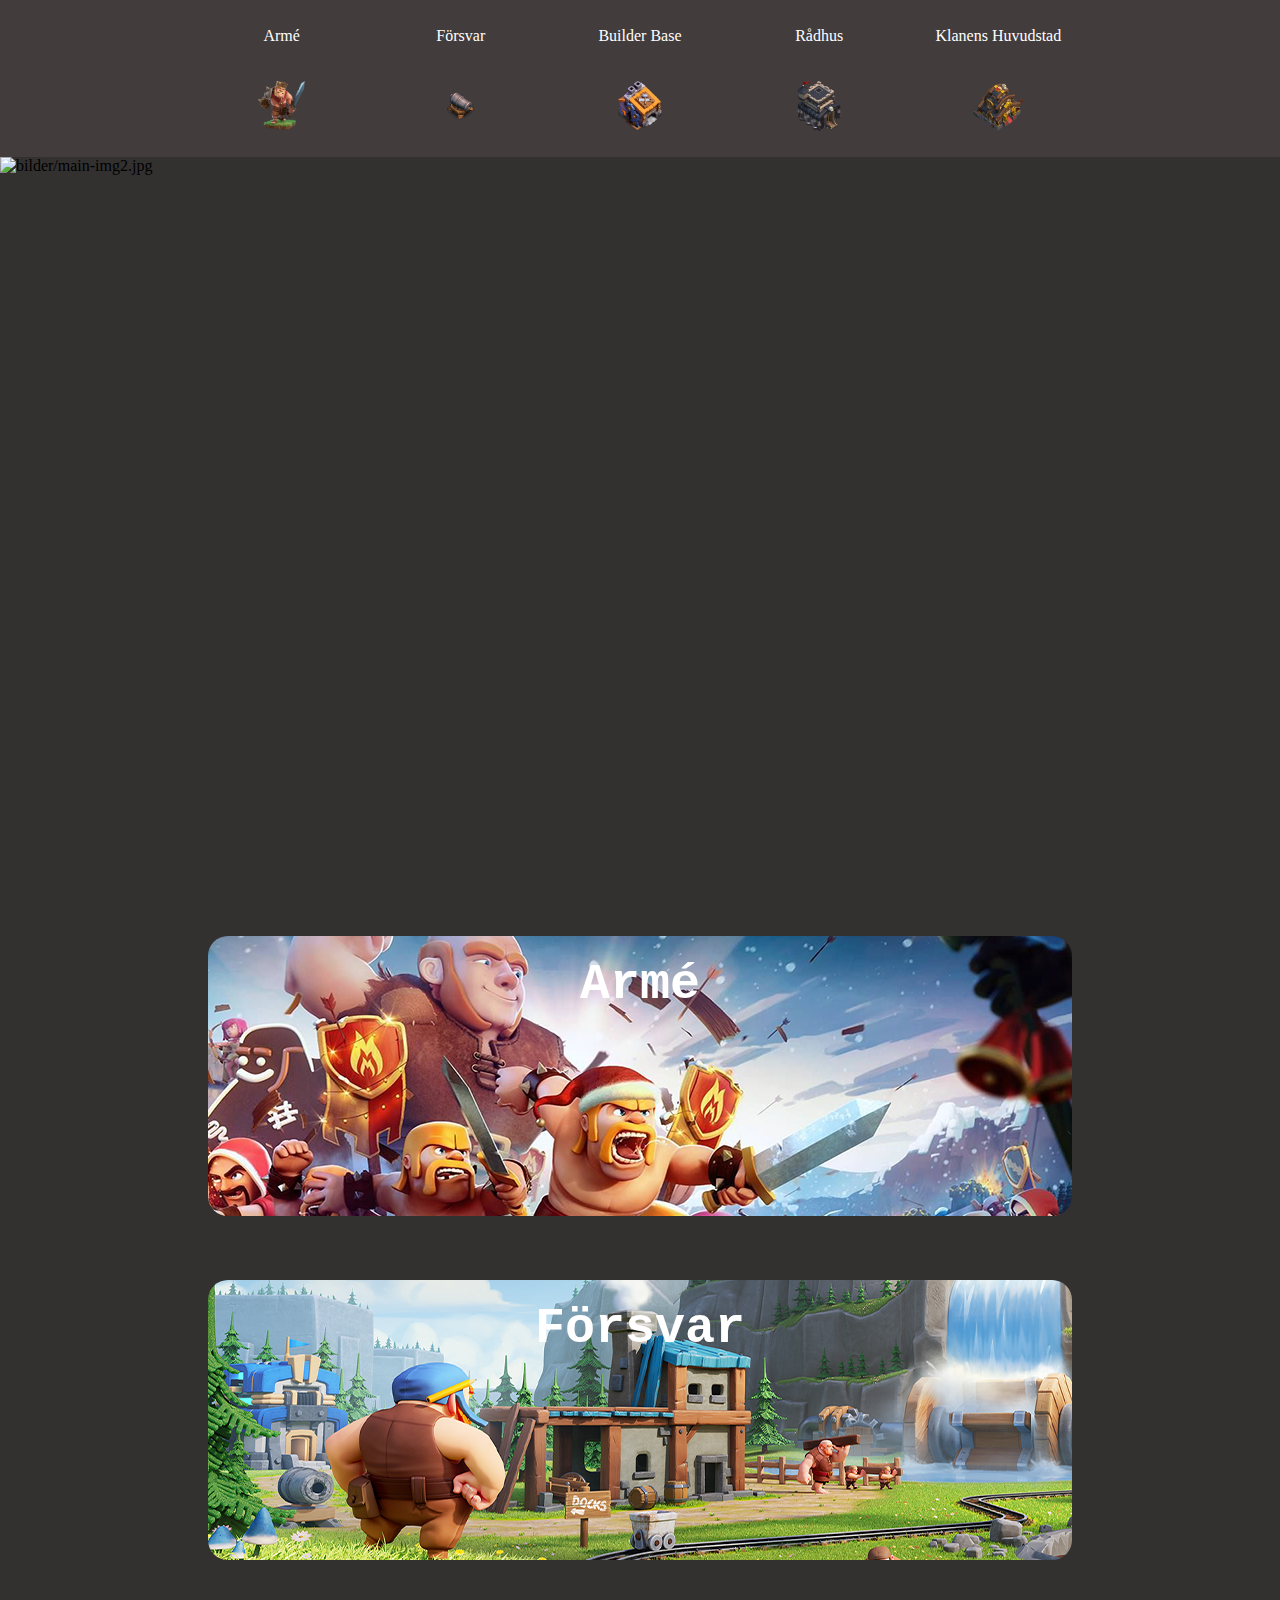
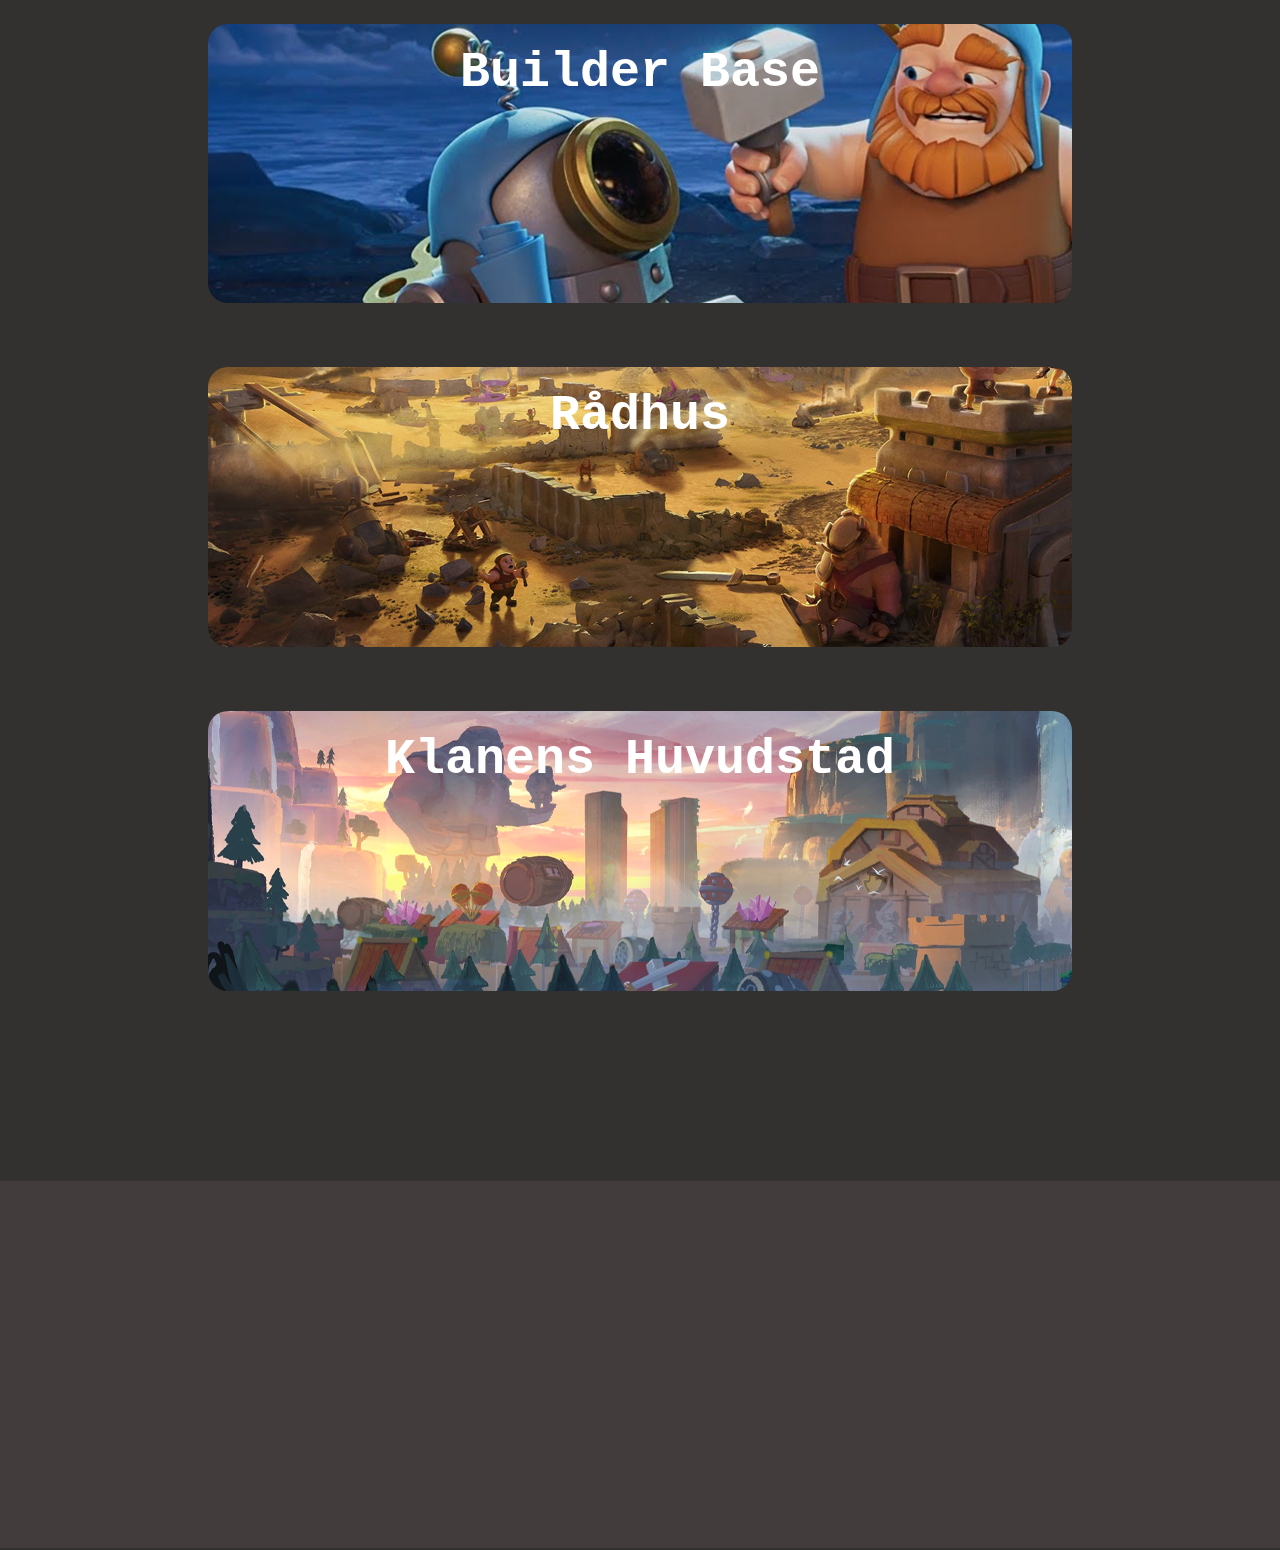
==== index.html @ 50364f73 "oui" ====
<!DOCTYPE html>
<html lang="en">
<head>
    <meta charset="UTF-8">
    <meta http-equiv="X-UA-Compatible" content="IE=edge">
    <meta name="viewport" content="width=device-width, initial-scale=1.0">
    <title>Main page</title>
    <link rel="stylesheet" href="styles.css">
</head>
<body>
    <div class="page-container">
        <div class="top-bar">
            <div class="top-bar-box">
                <div class="button-box">
                    <a href="#middle-box" class="button">Armé</a>
                    <a href="#arme" class="button">Försvar</a>
                    <a href="#försvar" class="button">Builder Base</a>
                    <a href="#builder-base" class="button">Rådhus</a>
                    <a href="#rådhus" class="button">Klanens Huvudstad</a>
                </div>
            </div>
            <div class="top-bar-box">
                <div class="button-box">
                    <button class="button1"> <img class="button-img" src="bilder/barb-king.webp" alt="bilder/barb-king.webp"></button>
                    <button class="button1"> <img class="button-img" src="bilder/cannon.png" alt="bilder/cannon.png"></button>
                    <button class="button1"> <img class="button-img" src="bilder/builder-hall.webp" alt="bilder/builder-hall.webp"></button>
                    <button class="button1"> <img class="button-img" src="bilder/town-hall.webp" alt="bilder/town-hall.webp"></button>
                    <button class="button1"> <img class="button-img" src="bilder/capital-hall.webp" alt="bilder/capital-hall.webp"></button>
                </div>
            </div>
        </div>
        <div class="main-img-box">
            <img class="main-img" src="bilder/main-img2.jpg" alt="bilder/main-img2.jpg">
        </div>
        <div class="middle-box" id="middle-box"></div>
        

    
        <a href="army-page.html" class="content-container1"> 
            <div class="box-text" id="arme"> <h1>Armé</h1></div>
        </a>

        <a href="defence-page.html" class="content-container2"> 
            <div class="box-text" id="försvar"> <h1>Försvar</h1></div>
        </a>

    

    
        <a href="builder-base-page" class="content-container3"> 
            <div class="box-text" id="builder-base"> <h1>Builder Base</h1></div>
        </a>

        <a href="town-hall-page" class="content-container4"> 
            <div class="box-text" id="rådhus"> <h1>Rådhus</h1></div>
        </a>

    

    
        <a href="clan-capital-page" class="content-container5"> 
            <div class="box-text" id="klan-huvudstad"> <h1>Klanens Huvudstad</h1></div>
        </a>

        <div class="bottom-box-container">
            <div class="bottom-box"></div>
            
        </div>

    </div>
    
    
    
</body>
</html>
---- styles.css ----
*{
    margin: 0;
}

.page-container{
    width: 100vw;
    height: 350vh;
    background-color: #333030;
    display: flex;
    flex-direction: column;
    align-items: center;
}

.page-container2{
    width: 100vw;
    height: 150vh;
    background-color: #333030;
    display: flex;
    flex-direction: column;
    align-items: center;
}



body{
    overflow-x: hidden;
    background-color: #333030;
}

html, body {
    scroll-behavior: smooth;
}


.top-bar{
    width: 100%;
    height: 4.571%;
    background-color: #423c3c;
    padding-bottom: 1%;
}

.top-bar-box{
    width: 100%;
    height: 50%;
    background-color: #423c3c;
    display: flex;
    flex-direction: row;
    justify-content: center;
}


.button-box{
    display: flex;
    flex-direction: row;
    justify-content: space-around;
    width: 70%;
    height: 100%;
}

.button{
    width: 150px;
    height: 100%;
    border: none;
    background-color: #423c3c;
    color: white;
    text-decoration: none;
    display: flex;
    justify-content: center;
    align-items: center;
    font-size: 16px;
    cursor: pointer;
    margin-bottom: 20%;
  }

.button1{
    width: 150px;
    height: 100%;
    border: none;
    background-color: #423c3c;
    display: inline-block;
    cursor: pointer;
    margin-bottom: 20%;    
}

.button:hover{
    background-color: gray;
}

.button-img{
    height: 50px;
    width: auto;
}

.main-img-box{
    width: 100%;
    height: 21.428%;    
    display: flex;
    justify-content: center;
    overflow: hidden;
}

.main-img{
    width: 100%;
    height: 100%;
}

.middle-box{
    height: 2.285%;
    width: 100%;
}

.content-container1{
    height: 8.886%;
    width: 80%;
    background-image: url("bilder/army-img.png");
    background-repeat: no-repeat;
    border-radius: 20px;
    margin-top: 2.5%;
    margin-bottom: 2.5%;
    text-decoration: none;
    max-width: 864px;
    max-height: 287.928px;
}

.content-container2{
    height: 8.886%;
    width: 80%;
    background-image: url("bilder/defence-img.png");
    background-repeat: no-repeat;
    border-radius: 20px;
    margin-top: 2.5%;
    margin-bottom: 2.5%;
    text-decoration: none;
    max-width: 864px;
    max-height: 287.928px;
}

.content-container3{
    height: 8.886%;
    width: 80%;
    background-image: url("bilder/builder-base-img.png");
    background-repeat: no-repeat;
    border-radius: 20px;
    margin-top: 2.5%;
    margin-bottom: 2.5%;
    text-decoration: none;
    max-width: 864px;
    max-height: 287.928px;
}

.content-container4{
    height: 8.886%;
    width: 80%;
    background-image: url("bilder/town-hall-img.png");
    background-repeat: no-repeat;
    border-radius: 20px;
    margin-top: 2.5%;
    margin-bottom: 2.5%;
    text-decoration: none;
    max-width: 864px;
    max-height: 287.928px;
}

.content-container5{
    height: 8.886%;
    width: 80%;
    background-image: url("bilder/clan-capital-img.png");
    background-repeat: no-repeat;
    border-radius: 20px;
    margin-top: 2.5%;
    margin-bottom: 2.5%;
    text-decoration: none;
    max-width: 864px;
    max-height: 287.928px;
}

.box-text{
    margin-top: 20px;
}

h1{
    font-size: 50px;
    color: white;
    border: none;
    font-family: 'Courier New', Courier, monospace;
    display: flex;
    justify-content: center;
}

.bottom-box-container{
    height: 16.666%;
    width: 100%;
    display: flex;
    flex-direction: column;
    justify-content: flex-end;
}

.bottom-box{
    height: 70%;
    width: 100%;
    background-color: #423c3c;
}




    



.page-container3{
    width: 100vw;
    height: 300vh;
    background-color: #333030;
    display: flex;
    flex-direction: column;
    align-items: center;
}

.rect{
    width: 90%;
    height: 18%;
    display: flex;
    flex-direction: column;
    align-items: center;
    background-color: #423c3c;
    border-radius: 15px;
    margin-bottom:  5%;
}



.army-box{
    width: 100%;
    height: 100%;
    display: flex;
    justify-content: center;
    align-items: center;
    flex-direction: row;
    flex-wrap: wrap;
}

.troop-img{
    width: auto;
    height: 80px;
    padding-left: 2%;
    padding-top: 1%;
    padding-right: 2%;
}
  
.top-box{
    width: 100vw;
    height: 15vh;
}

#elixir-troops{
    border-color: chartreuse;
    border-style: solid;
}

#dark-elixir-troops{
    border-color: crimson;
    border-style: solid;
}
  
#super-troops{
    border-color: darkorange;
    border-style: solid;
}

#spells{
    border-color: darkmagenta;
    border-style: solid;
}

#buildings{
    height: 40%;
}

#traps{
    height: 35%;
}




@media(max-width:1279px){
    .main-img-box{
        height: auto;
    }
}

@media(min-width:1050px){
    .troop-img{
        height: 130px ;
    }
}

@media (max-width:1000px){
    .button-box{
        width: 95%;
    }
    .rect{
        height: 22%;
    }
    .troop-img{
        width: auto;
        height: 85px;
        padding-top: 3%;
    }

}

@media (max-width:700px){
    .rect{
        height: 24%;
    }
    .troop-img{
        height: 75px;
    }
    .middle-box{
        height: 1.9%;
    }

}


@media(max-width:500px){
    .button{
        width: 40px;
        font-size: 10px;
    }
    .button1{
        width: 40px;
    }
    .button-img{
        height: 35px;
    }
    h1{
        font-size: 35px;
    }
    .rect{
        height: 25%;
    }
    .troop-img{
        width: auto;
        height: 70px;
        padding-top: 3%;
    }
    .middle-box{
        height: 1%;
    }
    
    
    
}

@media(max-width:380px){
    .troop-img{
        height: 65px;
    }
}
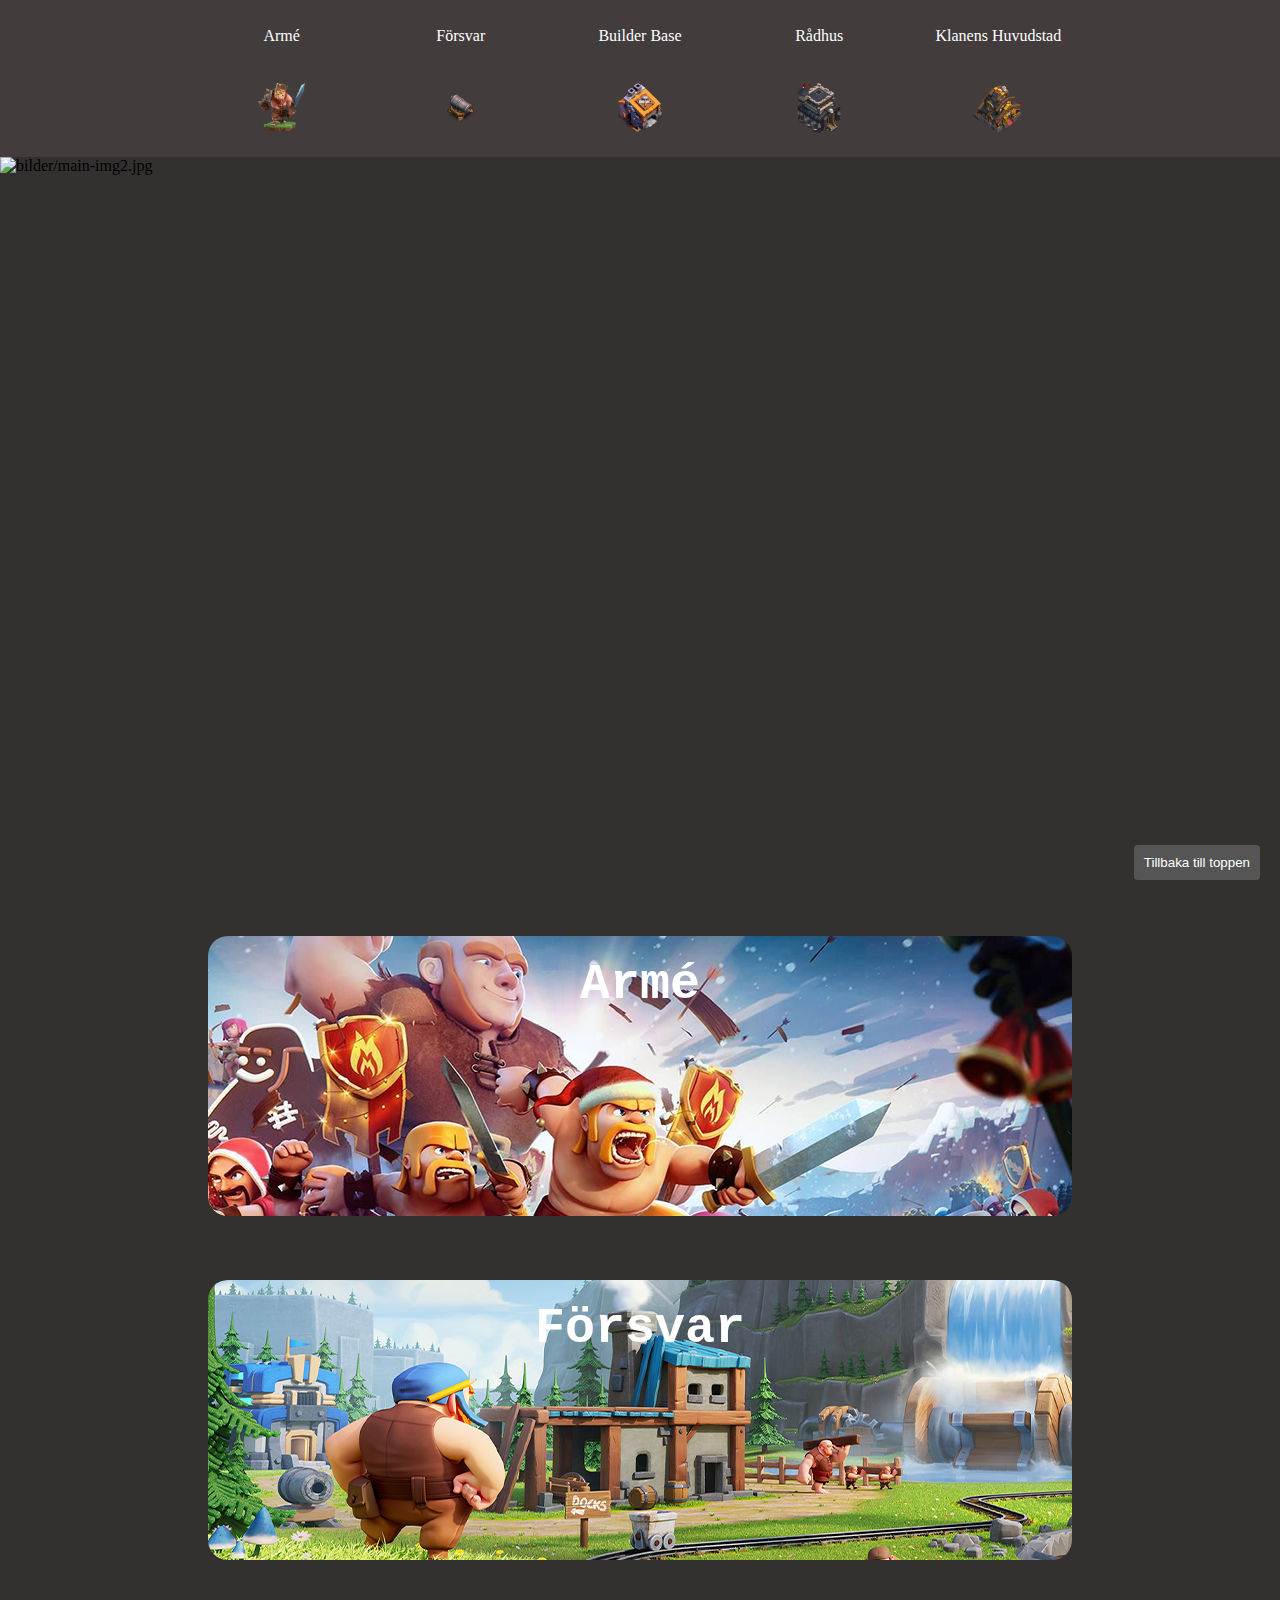
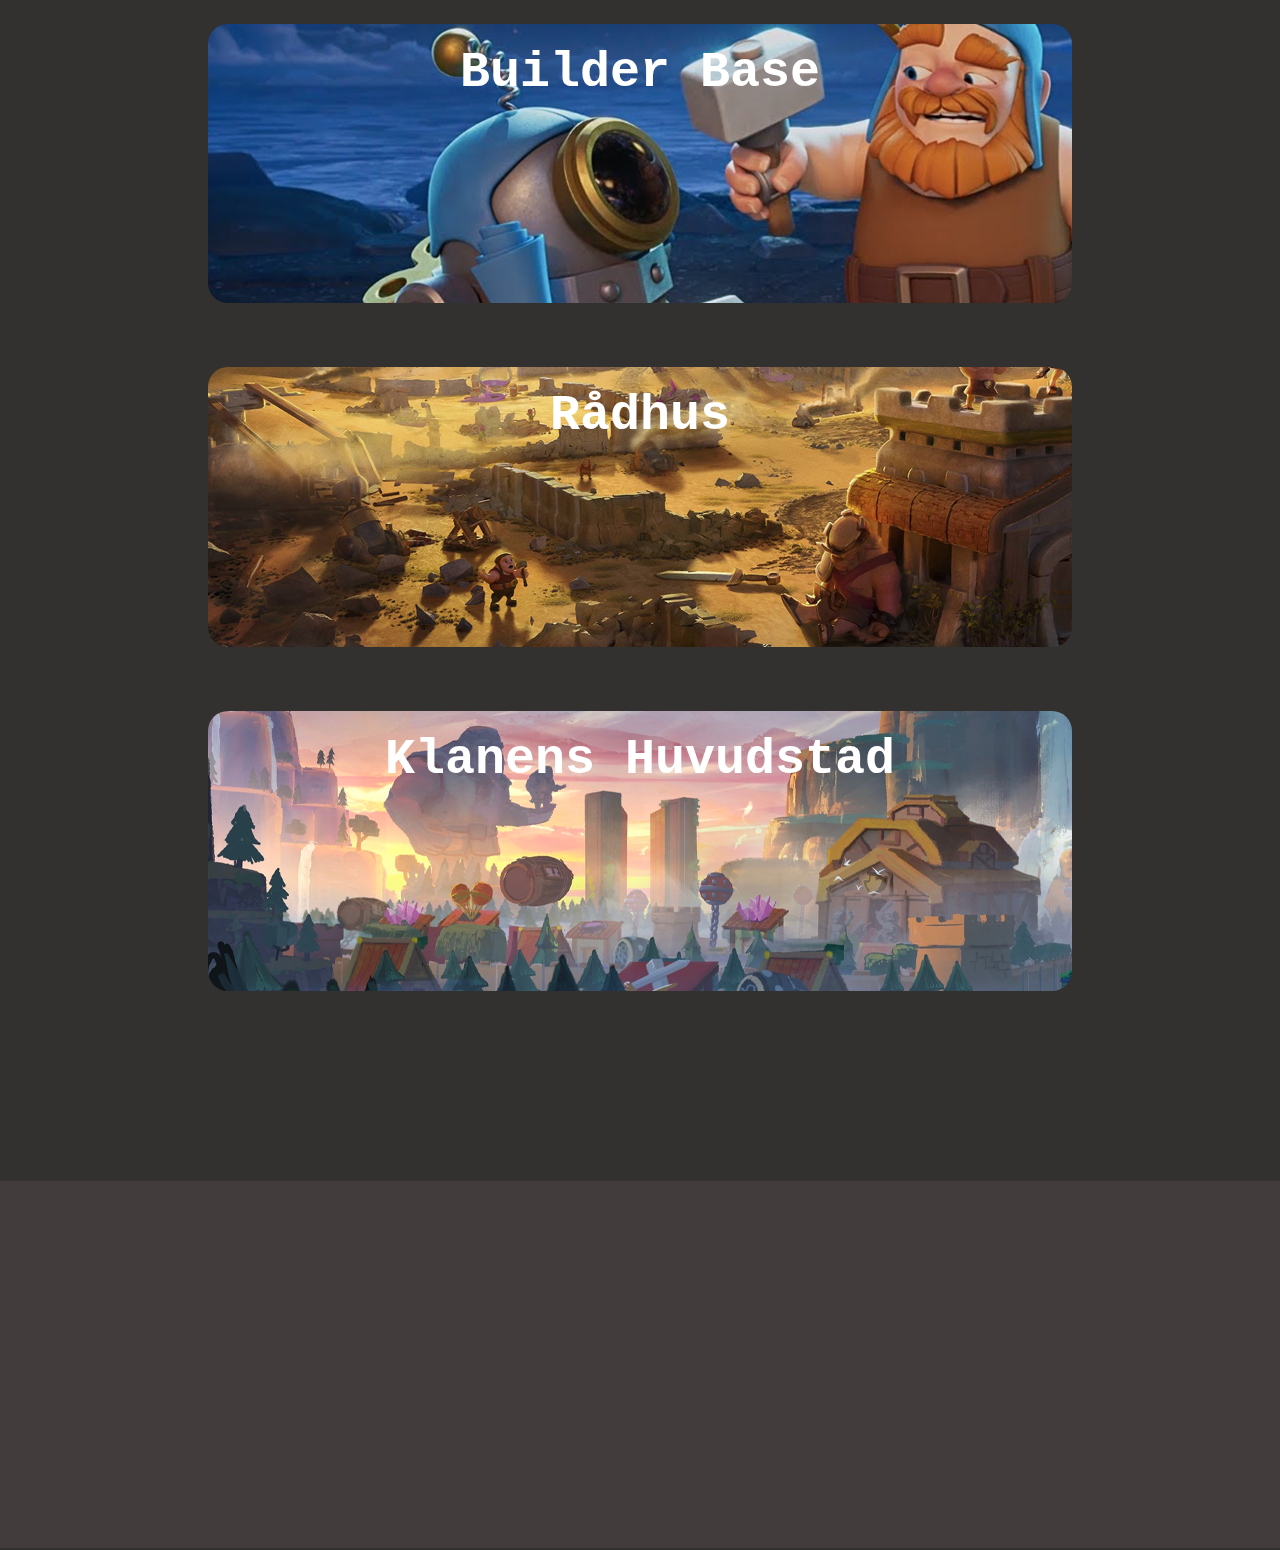
==== commit 559afce5: "yes" ====
--- a/index.html
+++ b/index.html
@@ -21,11 +21,11 @@
             </div>
             <div class="top-bar-box">
                 <div class="button-box">
-                    <button class="button1"> <img class="button-img" src="bilder/barb-king.webp" alt="bilder/barb-king.webp"></button>
-                    <button class="button1"> <img class="button-img" src="bilder/cannon.png" alt="bilder/cannon.png"></button>
-                    <button class="button1"> <img class="button-img" src="bilder/builder-hall.webp" alt="bilder/builder-hall.webp"></button>
-                    <button class="button1"> <img class="button-img" src="bilder/town-hall.webp" alt="bilder/town-hall.webp"></button>
-                    <button class="button1"> <img class="button-img" src="bilder/capital-hall.webp" alt="bilder/capital-hall.webp"></button>
+                    <a href="#middle-box" class="button"> <img class="button-img" src="bilder/barb-king.webp" alt="bilder/barb-king.webp"></a>
+                    <a href="#arme" class="button"> <img class="button-img" src="bilder/cannon.png" alt="bilder/cannon.png"></a>
+                    <a href="#försvar" class="button"> <img class="button-img" src="bilder/builder-hall.webp" alt="bilder/builder-hall.webp"></a>
+                    <a href="#builder-base" class="button"> <img class="button-img" src="bilder/town-hall.webp" alt="bilder/town-hall.webp"></a>
+                    <a href="#rådhus" class="button"> <img class="button-img" src="bilder/capital-hall.webp" alt="bilder/capital-hall.webp"></a>
                 </div>
             </div>
         </div>
@@ -51,14 +51,14 @@
             <div class="box-text" id="builder-base"> <h1>Builder Base</h1></div>
         </a>
 
-        <a href="town-hall-page" class="content-container4"> 
+        <a href="town-hall-page.html" class="content-container4"> 
             <div class="box-text" id="rådhus"> <h1>Rådhus</h1></div>
         </a>
 
     
 
     
-        <a href="clan-capital-page" class="content-container5"> 
+        <a href="clan-capital-page.html" class="content-container5"> 
             <div class="box-text" id="klan-huvudstad"> <h1>Klanens Huvudstad</h1></div>
         </a>
 
@@ -69,7 +69,16 @@
 
     </div>
     
-    
+    <button onclick="scrollToTop()" class="scroll-top-button">Tillbaka till toppen</button>
+
+    <script>
+        function scrollToTop() {
+            window.scrollTo({
+                top: 0,
+                behavior: "smooth"
+            });
+        }
+    </script>
     
 </body>
 </html>--- a/styles.css
+++ b/styles.css
@@ -22,6 +22,7 @@
 
 
 
+
 body{
     overflow-x: hidden;
     background-color: #333030;
@@ -38,6 +39,8 @@
     background-color: #423c3c;
     padding-bottom: 1%;
 }
+
+
 
 .top-bar-box{
     width: 100%;
@@ -217,6 +220,14 @@
     align-items: center;
 }
 
+#top-box-light{
+    background-color: #423c3c;
+    margin-bottom: 4%;
+    display: flex;
+    justify-content: center;
+    height: 10vh;
+}
+
 .rect{
     width: 90%;
     height: 18%;
@@ -240,12 +251,20 @@
     flex-wrap: wrap;
 }
 
-.troop-img{
-    width: auto;
+.troop-img-box{
+    width: 90px;
     height: 80px;
     padding-left: 2%;
     padding-top: 1%;
     padding-right: 2%;
+    display: flex;
+    justify-content: center;
+    align-items: center;
+}
+
+.troop-img{
+    width: auto;
+    height: 80%;
 }
   
 .top-box{
@@ -275,11 +294,177 @@
 
 #buildings{
     height: 40%;
+    border-style: solid;
+    border-color: darkgoldenrod;
 }
 
 #traps{
     height: 35%;
 }
+
+#traps-border{
+    border-style: solid;
+    border-color: indianred;
+}
+
+.page-container4{
+    width: 100vw;
+    height: 150vh;
+    background-color: #333030;
+    display: flex;
+    flex-direction: column;
+    align-items: center;
+}
+
+
+.img-box2{
+    height: 20%;
+    width: 100%;
+    display: flex;
+    flex-direction: row;
+    justify-content: center;
+}
+
+.img2{
+    padding-top: 1%;
+    height: 100%;
+    width: auto;
+}
+
+
+#troop-text{
+    padding-top: 1%;
+    height: 10%;
+    display: flex;
+    flex-direction: row;
+    justify-content: center;
+    align-items: center;
+}
+
+
+.container{
+    height: 64.429%;
+    width: 100%;
+    display: flex;
+    flex-direction: row;
+    justify-content: space-around;
+}
+
+.half-box{
+    height: 95%;
+    width: 45%;
+    display: flex;
+    flex-direction: column;
+    align-items: center;
+    border-radius: 15px;
+    border-color: black;
+    border-style: solid;
+    background-color: #423c3c;
+}
+
+
+#info-text-header{
+    margin-top: 2%;
+}
+
+#top-bar-army{
+    display: flex;
+    justify-content: space-around;
+}
+
+#troop-info{
+    color: white;
+    font-size: 20px;
+    font-family: 'Segoe UI', Tahoma, Geneva, Verdana, sans-serif;
+    margin-left: 5%;
+    margin-right: 5%;
+    text-align: center;
+}
+
+#troop-info-header{
+    padding-bottom: 2%;
+}
+
+#pe-button{
+    font-size: 30px;
+}
+
+.box-row{
+    margin-top: 5%;
+    width: 100%;
+    height: 20%;
+    display: flex;
+    flex-direction: row;
+    justify-content: space-around;
+    align-items: center;
+}
+
+#defence-box{
+    display: flex;
+    justify-content: center;
+    margin-bottom: 2%;
+    background-color: #423c3c;
+    height: 10vh;
+}
+
+
+
+
+
+.town-hall-bar{
+    height: 10vh;
+    width: 100vw;
+    background-color: #423c3c;
+    margin-bottom: 5vh;
+    display: flex;
+    justify-content: center;
+}
+
+.town-hall-box{
+    height: 50vh;
+    width: 90vw;
+    display: flex;
+    flex-direction: row;
+    justify-content: space-around;
+    align-items: center;
+    padding-bottom: 5vh;
+}
+.box-half{
+    height: 100%;
+    width: 40%;
+    display: flex;
+    justify-content: center;
+    align-items: center;
+}
+
+.troop-img-box2{
+    width: 400px;
+    height: 400px;
+    padding-left: 2%;
+    padding-top: 1%;
+    padding-right: 2%;
+    display: flex;
+    justify-content: center;
+    align-items: center;
+}
+
+
+.scroll-top-button {
+    position: fixed;
+    bottom: 20px;
+    right: 20px;
+    padding: 10px;
+    background-color: #555;
+    color: #fff;
+    border: none;
+    border-radius: 4px;
+    cursor: pointer;
+}
+
+.scroll-top-button:hover {
+    background-color: #777;
+}
+
 
 
 
@@ -291,10 +476,20 @@
 }
 
 @media(min-width:1050px){
-    .troop-img{
-        height: 130px ;
-    }
-}
+    .troop-img-box{
+        height: 130px;
+    }
+}
+
+@media(max-width:1400px){
+    .page-container4{
+        height: 170vh;
+    }
+    #troop-info{
+        font-size: 17px
+    }
+}
+
 
 @media (max-width:1000px){
     .button-box{
@@ -303,25 +498,63 @@
     .rect{
         height: 22%;
     }
-    .troop-img{
-        width: auto;
+    .troop-img-box{
+        width: 85px;
         height: 85px;
         padding-top: 3%;
     }
-
+    .container{
+        flex-direction: column;
+    }
+    .half-box{
+        width: 100%;
+        height: 50%;
+    }
+    .page-container4{
+        height: 220vh;
+    }
+    .img-box2{
+        height: 10%;
+    }
+    #troop-info{
+        font-size: 16px;
+    }
+    .town-hall-box{
+        flex-direction: column;
+    }
+    .box-half{
+        width: 95%;
+        height: 45%;
+    }
+    .troop-img-box2{
+        width: 250px;
+        height: 250px;
+    }
 }
 
 @media (max-width:700px){
     .rect{
         height: 24%;
     }
-    .troop-img{
+    .troop-img-box{
         height: 75px;
     }
     .middle-box{
         height: 1.9%;
     }
-
+    .page-container4{
+        height: 270vh;
+    }
+    #troop-info{
+        font-size: 15px;
+    }
+    #pe-button{
+        font-size: 20px;
+    }
+    #troop-header{
+        font-size: 20px;
+    }
+    
 }
 
 
@@ -342,8 +575,8 @@
     .rect{
         height: 25%;
     }
-    .troop-img{
-        width: auto;
+    .troop-img-box{
+        width: 70px;
         height: 70px;
         padding-top: 3%;
     }
@@ -353,10 +586,14 @@
     
     
     
+    
 }
 
 @media(max-width:380px){
-    .troop-img{
+    .troop-img-box{
         height: 65px;
     }
+    #troop-info{
+        font-size: 10px;
+    }
 }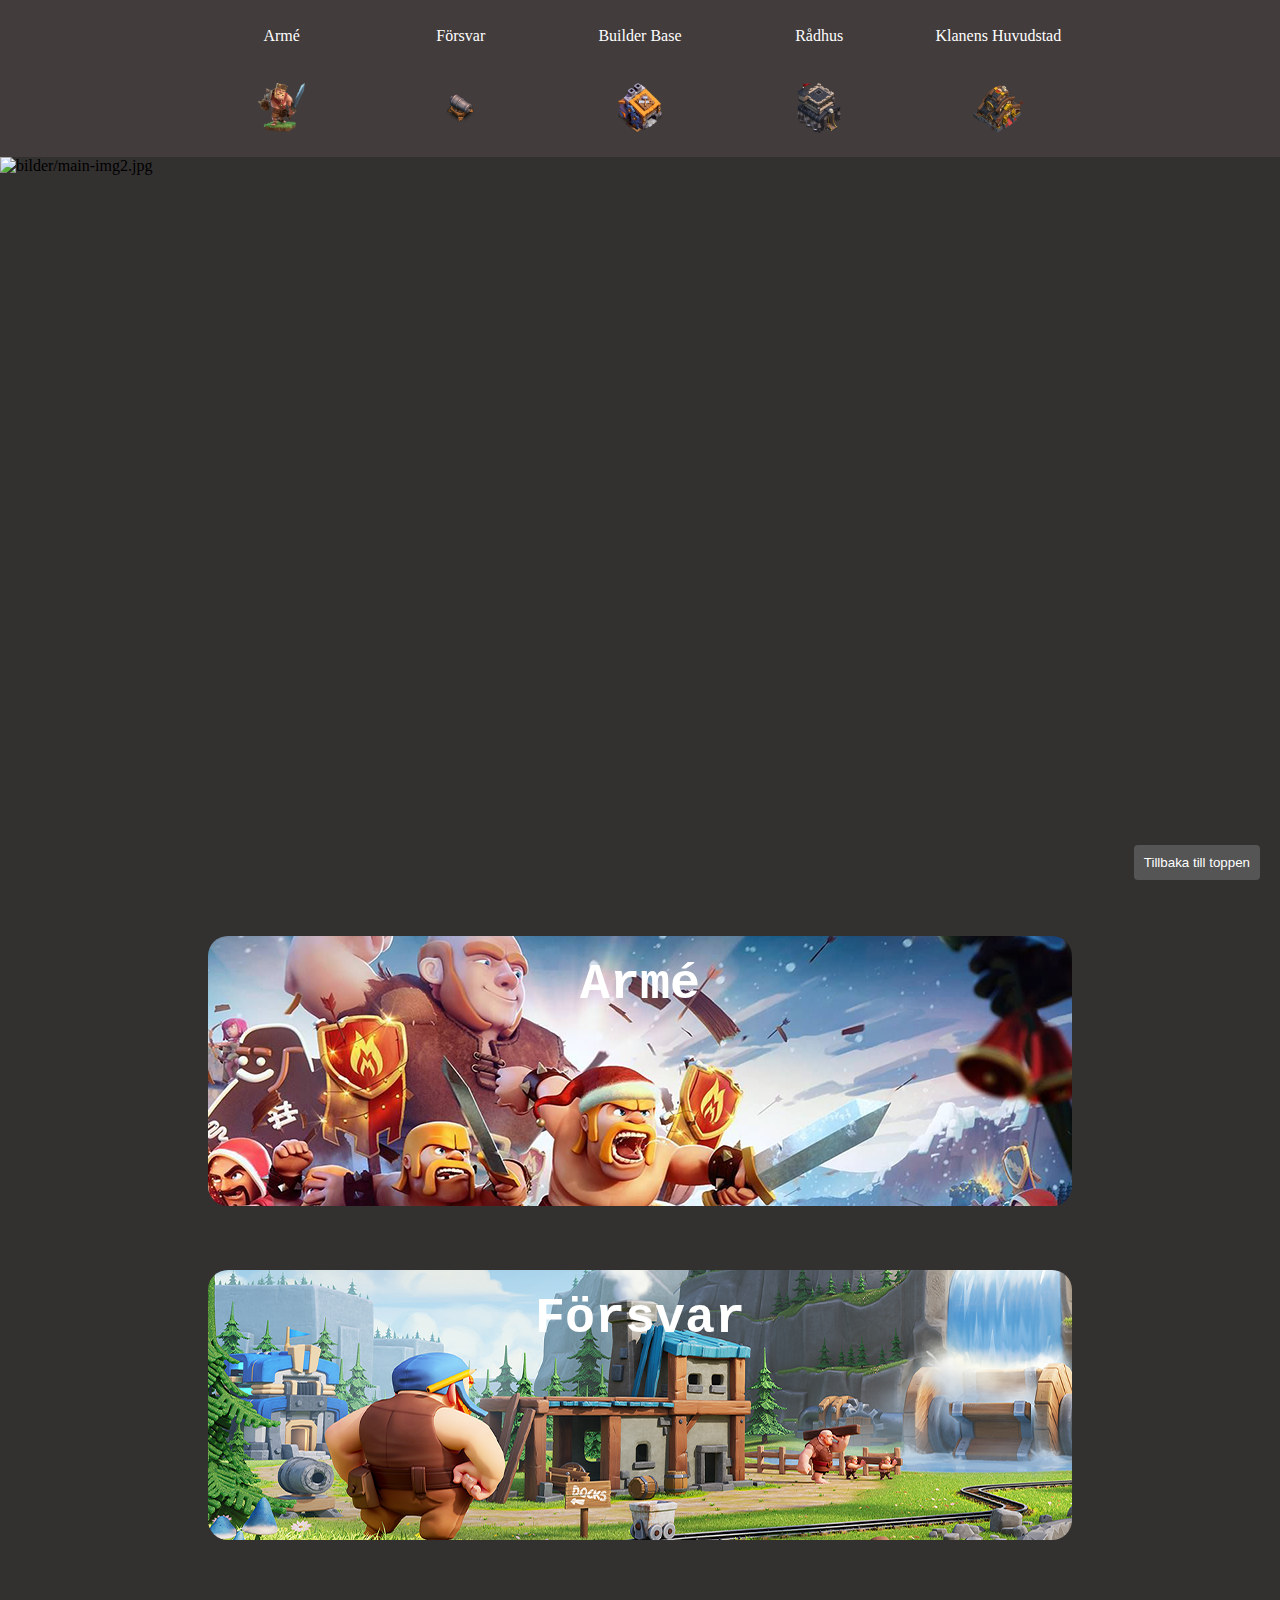
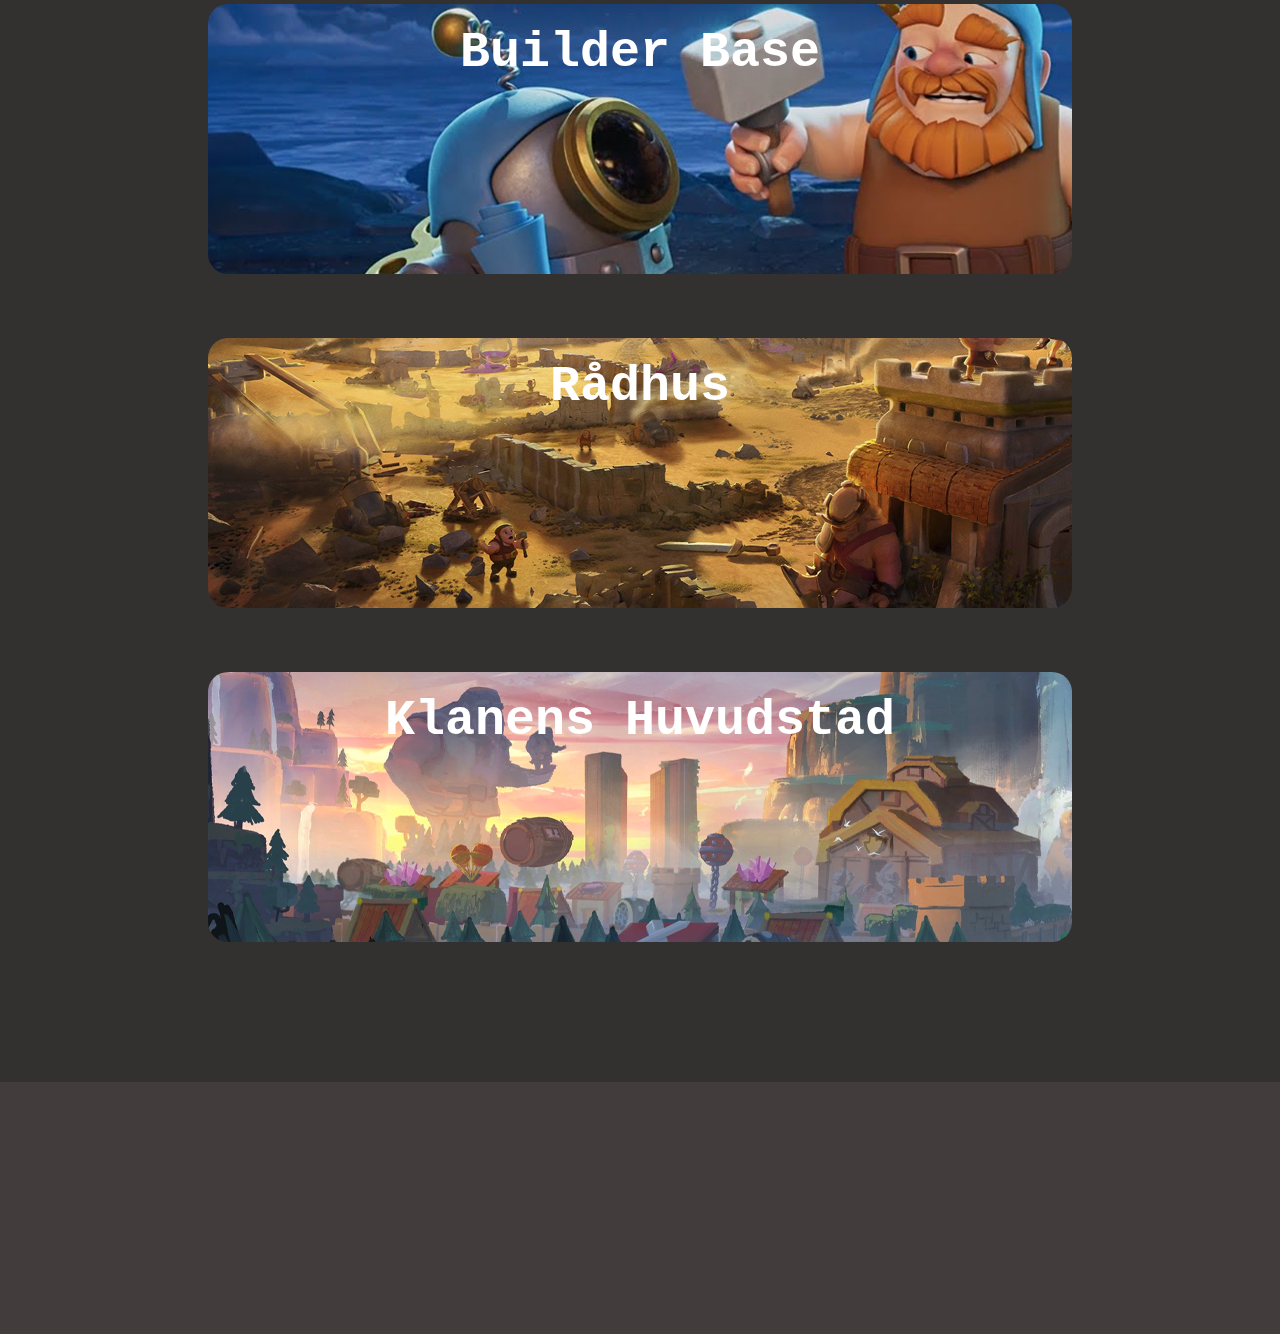
==== commit 4e25be87: "main page responsive fix" ====
--- a/index.html
+++ b/index.html
@@ -8,65 +8,65 @@
     <link rel="stylesheet" href="styles.css">
 </head>
 <body>
-    <div class="page-container">
-        <div class="top-bar">
-            <div class="top-bar-box">
-                <div class="button-box">
-                    <a href="#middle-box" class="button">Armé</a>
-                    <a href="#arme" class="button">Försvar</a>
-                    <a href="#försvar" class="button">Builder Base</a>
-                    <a href="#builder-base" class="button">Rådhus</a>
-                    <a href="#rådhus" class="button">Klanens Huvudstad</a>
-                </div>
-            </div>
-            <div class="top-bar-box">
-                <div class="button-box">
-                    <a href="#middle-box" class="button"> <img class="button-img" src="bilder/barb-king.webp" alt="bilder/barb-king.webp"></a>
-                    <a href="#arme" class="button"> <img class="button-img" src="bilder/cannon.png" alt="bilder/cannon.png"></a>
-                    <a href="#försvar" class="button"> <img class="button-img" src="bilder/builder-hall.webp" alt="bilder/builder-hall.webp"></a>
-                    <a href="#builder-base" class="button"> <img class="button-img" src="bilder/town-hall.webp" alt="bilder/town-hall.webp"></a>
-                    <a href="#rådhus" class="button"> <img class="button-img" src="bilder/capital-hall.webp" alt="bilder/capital-hall.webp"></a>
-                </div>
+    <div class="top-bar">
+        <div class="top-bar-box">
+            <div class="button-box">
+                <a href="#middle-box" class="button">Armé</a>
+                <a href="#arme" class="button">Försvar</a>
+                <a href="#försvar" class="button">Builder Base</a>
+                <a href="#builder-base" class="button">Rådhus</a>
+                <a href="#rådhus" class="button">Klanens Huvudstad</a>
             </div>
         </div>
-        <div class="main-img-box">
-            <img class="main-img" src="bilder/main-img2.jpg" alt="bilder/main-img2.jpg">
+        <div class="top-bar-box">
+            <div class="button-box">
+                <a href="#middle-box" class="button"> <img class="button-img" src="bilder/barb-king.webp" alt="bilder/barb-king.webp"></a>
+                <a href="#arme" class="button"> <img class="button-img" src="bilder/cannon.png" alt="bilder/cannon.png"></a>
+                <a href="#försvar" class="button"> <img class="button-img" src="bilder/builder-hall.webp" alt="bilder/builder-hall.webp"></a>
+                <a href="#builder-base" class="button"> <img class="button-img" src="bilder/town-hall.webp" alt="bilder/town-hall.webp"></a>
+                <a href="#rådhus" class="button"> <img class="button-img" src="bilder/capital-hall.webp" alt="bilder/capital-hall.webp"></a>
+            </div>
         </div>
-        <div class="middle-box" id="middle-box"></div>
-        
+    </div>
 
+    <div class="main-img-box">
+        <img class="main-img" src="bilder/main-img2.jpg" alt="bilder/main-img2.jpg">
+    </div>
+    <div class="middle-box" id="middle-box"></div>
+
+    <div class="page-container">
     
-        <a href="army-page.html" class="content-container1"> 
+        <a href="army-page.html" class="content-container" id="content-container1"> 
             <div class="box-text" id="arme"> <h1>Armé</h1></div>
         </a>
 
-        <a href="defence-page.html" class="content-container2"> 
+        <a href="defence-page.html" class="content-container" id="content-container2"> 
             <div class="box-text" id="försvar"> <h1>Försvar</h1></div>
         </a>
 
     
 
     
-        <a href="builder-base-page" class="content-container3"> 
+        <a href="builder-base-page" class="content-container" id="content-container3"> 
             <div class="box-text" id="builder-base"> <h1>Builder Base</h1></div>
         </a>
 
-        <a href="town-hall-page.html" class="content-container4"> 
+        <a href="town-hall-page.html" class="content-container" id="content-container4"> 
             <div class="box-text" id="rådhus"> <h1>Rådhus</h1></div>
         </a>
 
     
 
     
-        <a href="clan-capital-page.html" class="content-container5"> 
+        <a href="clan-capital-page.html" class="content-container" id="content-container5"> 
             <div class="box-text" id="klan-huvudstad"> <h1>Klanens Huvudstad</h1></div>
         </a>
 
-        <div class="bottom-box-container">
-            <div class="bottom-box"></div>
-            
-        </div>
+    </div>
 
+    <div class="bottom-box-container">
+        <div class="bottom-box"></div>
+        
     </div>
     
     <button onclick="scrollToTop()" class="scroll-top-button">Tillbaka till toppen</button>
--- a/styles.css
+++ b/styles.css
@@ -4,7 +4,7 @@
 
 .page-container{
     width: 100vw;
-    height: 350vh;
+    height: auto;
     background-color: #333030;
     display: flex;
     flex-direction: column;
@@ -13,7 +13,7 @@
 
 .page-container2{
     width: 100vw;
-    height: 150vh;
+    height: auto;
     background-color: #333030;
     display: flex;
     flex-direction: column;
@@ -35,7 +35,7 @@
 
 .top-bar{
     width: 100%;
-    height: 4.571%;
+    height: 16vh;
     background-color: #423c3c;
     padding-bottom: 1%;
 }
@@ -96,7 +96,7 @@
 
 .main-img-box{
     width: 100%;
-    height: 21.428%;    
+    height: 75vh;    
     display: flex;
     justify-content: center;
     overflow: hidden;
@@ -108,12 +108,12 @@
 }
 
 .middle-box{
-    height: 2.285%;
-    width: 100%;
-}
-
-.content-container1{
-    height: 8.886%;
+    height: 8vh;
+    width: 100%;
+}
+
+#content-container1{
+    height: 30vh;
     width: 80%;
     background-image: url("bilder/army-img.png");
     background-repeat: no-repeat;
@@ -125,8 +125,8 @@
     max-height: 287.928px;
 }
 
-.content-container2{
-    height: 8.886%;
+#content-container2{
+    height: 30vh;
     width: 80%;
     background-image: url("bilder/defence-img.png");
     background-repeat: no-repeat;
@@ -138,8 +138,8 @@
     max-height: 287.928px;
 }
 
-.content-container3{
-    height: 8.886%;
+#content-container3{
+    height: 30vh;
     width: 80%;
     background-image: url("bilder/builder-base-img.png");
     background-repeat: no-repeat;
@@ -151,8 +151,8 @@
     max-height: 287.928px;
 }
 
-.content-container4{
-    height: 8.886%;
+#content-container4{
+    height: 30vh;
     width: 80%;
     background-image: url("bilder/town-hall-img.png");
     background-repeat: no-repeat;
@@ -164,8 +164,8 @@
     max-height: 287.928px;
 }
 
-.content-container5{
-    height: 8.886%;
+#content-container5{
+    height: 30vh;
     width: 80%;
     background-image: url("bilder/clan-capital-img.png");
     background-repeat: no-repeat;
@@ -177,6 +177,8 @@
     max-height: 287.928px;
 }
 
+
+
 .box-text{
     margin-top: 20px;
 }
@@ -188,10 +190,11 @@
     font-family: 'Courier New', Courier, monospace;
     display: flex;
     justify-content: center;
+    text-shadow: 5px, 5px, black;
 }
 
 .bottom-box-container{
-    height: 16.666%;
+    height: 40vh;
     width: 100%;
     display: flex;
     flex-direction: column;
@@ -213,7 +216,7 @@
 
 .page-container3{
     width: 100vw;
-    height: 300vh;
+    height: auto;
     background-color: #333030;
     display: flex;
     flex-direction: column;
@@ -226,6 +229,8 @@
     display: flex;
     justify-content: center;
     height: 10vh;
+    flex-direction: row;
+    justify-content: space-around;
 }
 
 .rect{
@@ -243,7 +248,7 @@
 
 .army-box{
     width: 100%;
-    height: 100%;
+    height: auto;
     display: flex;
     justify-content: center;
     align-items: center;
@@ -252,8 +257,8 @@
 }
 
 .troop-img-box{
-    width: 90px;
-    height: 80px;
+    width: 120px;
+    height: 120px;
     padding-left: 2%;
     padding-top: 1%;
     padding-right: 2%;
@@ -262,14 +267,28 @@
     align-items: center;
 }
 
+.troop-img-box3{
+    width: 120px;
+    height: 120px;
+    padding-left: 2%;
+    padding-top: 1%;
+    padding-right: 2%;
+    display: flex;
+    justify-content: center;
+    align-items: center;
+}
+
 .troop-img{
     width: auto;
-    height: 80%;
+    height: 100%;
 }
   
 .top-box{
     width: 100vw;
     height: 15vh;
+    display: flex;
+    flex-direction: row;
+    justify-content: space-around;
 }
 
 #elixir-troops{
@@ -318,7 +337,7 @@
 
 
 .img-box2{
-    height: 20%;
+    height: 20vh;
     width: 100%;
     display: flex;
     flex-direction: row;
@@ -343,15 +362,15 @@
 
 
 .container{
-    height: 64.429%;
-    width: 100%;
-    display: flex;
-    flex-direction: row;
-    justify-content: space-around;
+    height: auto;
+    width: 100%;
+    display: flex;
+    flex-direction: row;
+    justify-content: center;
 }
 
 .half-box{
-    height: 95%;
+    height: auto;
     width: 45%;
     display: flex;
     flex-direction: column;
@@ -360,6 +379,7 @@
     border-color: black;
     border-style: solid;
     background-color: #423c3c;
+    margin: 1vw;
 }
 
 
@@ -370,22 +390,24 @@
 #top-bar-army{
     display: flex;
     justify-content: space-around;
-}
-
-#troop-info{
+    height: 10vh;
+}
+
+.troop-info{
     color: white;
     font-size: 20px;
     font-family: 'Segoe UI', Tahoma, Geneva, Verdana, sans-serif;
-    margin-left: 5%;
-    margin-right: 5%;
+    padding: 2%;
+    padding-left: 5%;
+    padding-right: 5%;
     text-align: center;
 }
 
-#troop-info-header{
+.troop-info-header{
     padding-bottom: 2%;
 }
 
-#pe-button{
+.pe-button{
     font-size: 30px;
 }
 
@@ -401,7 +423,7 @@
 
 #defence-box{
     display: flex;
-    justify-content: center;
+    justify-content: space-around;
     margin-bottom: 2%;
     background-color: #423c3c;
     height: 10vh;
@@ -421,7 +443,8 @@
 }
 
 .town-hall-box{
-    height: 50vh;
+    min-height: 50vh;
+    height: auto;
     width: 90vw;
     display: flex;
     flex-direction: row;
@@ -466,27 +489,94 @@
 }
 
 
-
-
+.text-box{
+    width: 100%;
+    height: 8vh;
+    display: flex;
+    flex-direction: row;
+    justify-content: center;
+    align-items: center;
+    margin-bottom: 4vh;
+}
+
+.big-box-container{
+    height: auto;
+    width: 100%;
+    display: flex;
+    flex-direction: row;
+    justify-content: center;
+    align-items: center;
+    padding-bottom: 2vh;
+}
+
+.big-box{
+    width: 70%;
+    height: auto;
+    background-color: #423c3c;
+    border-radius: 20px;
+    border-color: black;
+    border-style: solid;
+    display: flex;
+    justify-content: center;
+    overflow: hidden;
+    margin-bottom: 8vh;
+}
+
+.cc-img{
+    width: 100%;
+    height: 100%;
+    
+}
+
+.cc-box-container{
+    width: 100%;
+    height: auto;
+    display: flex;
+    flex-direction: row;
+    justify-content: center;
+    padding-bottom: 8vh;
+}
+
+.cc-box{
+    height: auto;
+    width: 45%;
+    display: flex;
+    justify-content: center;
+    border-radius: 15px;
+    border-color: black;
+    border-style: solid;
+    background-color: #423c3c;
+}
+
+h2{
+    font-size: 35px;
+    color: white;
+    font-family: 'Courier New', Courier, monospace;
+}
+
+.padding{
+    padding-bottom: 2vh;
+}
 
 @media(max-width:1279px){
     .main-img-box{
         height: auto;
     }
+    .content-container{
+        margin-bottom: 10%
+    }
 }
 
 @media(min-width:1050px){
-    .troop-img-box{
-        height: 130px;
-    }
+    
 }
 
 @media(max-width:1400px){
     .page-container4{
         height: 170vh;
     }
-    #troop-info{
-        font-size: 17px
+    .troop-info{
+        font-size: 18px
     }
 }
 
@@ -498,27 +588,23 @@
     .rect{
         height: 22%;
     }
-    .troop-img-box{
-        width: 85px;
-        height: 85px;
-        padding-top: 3%;
-    }
     .container{
         flex-direction: column;
+        justify-content: flex-start;
     }
     .half-box{
-        width: 100%;
-        height: 50%;
+        width: 98%;
+        margin-bottom: 5%;
+        margin-left: 0px;
+        margin-right: 0px;
     }
     .page-container4{
         height: 220vh;
     }
     .img-box2{
-        height: 10%;
-    }
-    #troop-info{
-        font-size: 16px;
-    }
+        height: 10vh;
+    }
+    
     .town-hall-box{
         flex-direction: column;
     }
@@ -536,32 +622,39 @@
     .rect{
         height: 24%;
     }
-    .troop-img-box{
-        height: 75px;
-    }
     .middle-box{
         height: 1.9%;
     }
     .page-container4{
         height: 270vh;
     }
-    #troop-info{
-        font-size: 15px;
-    }
-    #pe-button{
-        font-size: 20px;
-    }
+    
     #troop-header{
         font-size: 20px;
     }
-    
+    h1{
+        font-size: 30px;
+    }
+    .cc-box{
+        width: 90%;
+    }
+    .big-box{
+        width: 95%;
+    }
+    .troop-img-box3{
+        width: 90px;
+        height: 90px;
+    }
 }
 
 
 @media(max-width:500px){
     .button{
         width: 40px;
-        font-size: 10px;
+        font-size: 14px;
+    }
+    .pe-button{
+        font-size: 30px;
     }
     .button1{
         width: 40px;
@@ -570,30 +663,35 @@
         height: 35px;
     }
     h1{
-        font-size: 35px;
+        font-size: 25px;
     }
     .rect{
         height: 25%;
     }
-    .troop-img-box{
+    .middle-box{
+        height: 1%;
+    }
+
+    h2{
+        font-size: 25px;
+    }
+    .troop-img-box3{
+        width: 80px;
+        height: 80px;
+    }
+}
+    
+    
+    
+
+
+@media(max-width:380px){
+
+    .pe-button{
+        font-size: 20px;
+    }
+    .troop-img-box3{
         width: 70px;
         height: 70px;
-        padding-top: 3%;
-    }
-    .middle-box{
-        height: 1%;
-    }
-    
-    
-    
-    
-}
-
-@media(max-width:380px){
-    .troop-img-box{
-        height: 65px;
-    }
-    #troop-info{
-        font-size: 10px;
     }
 }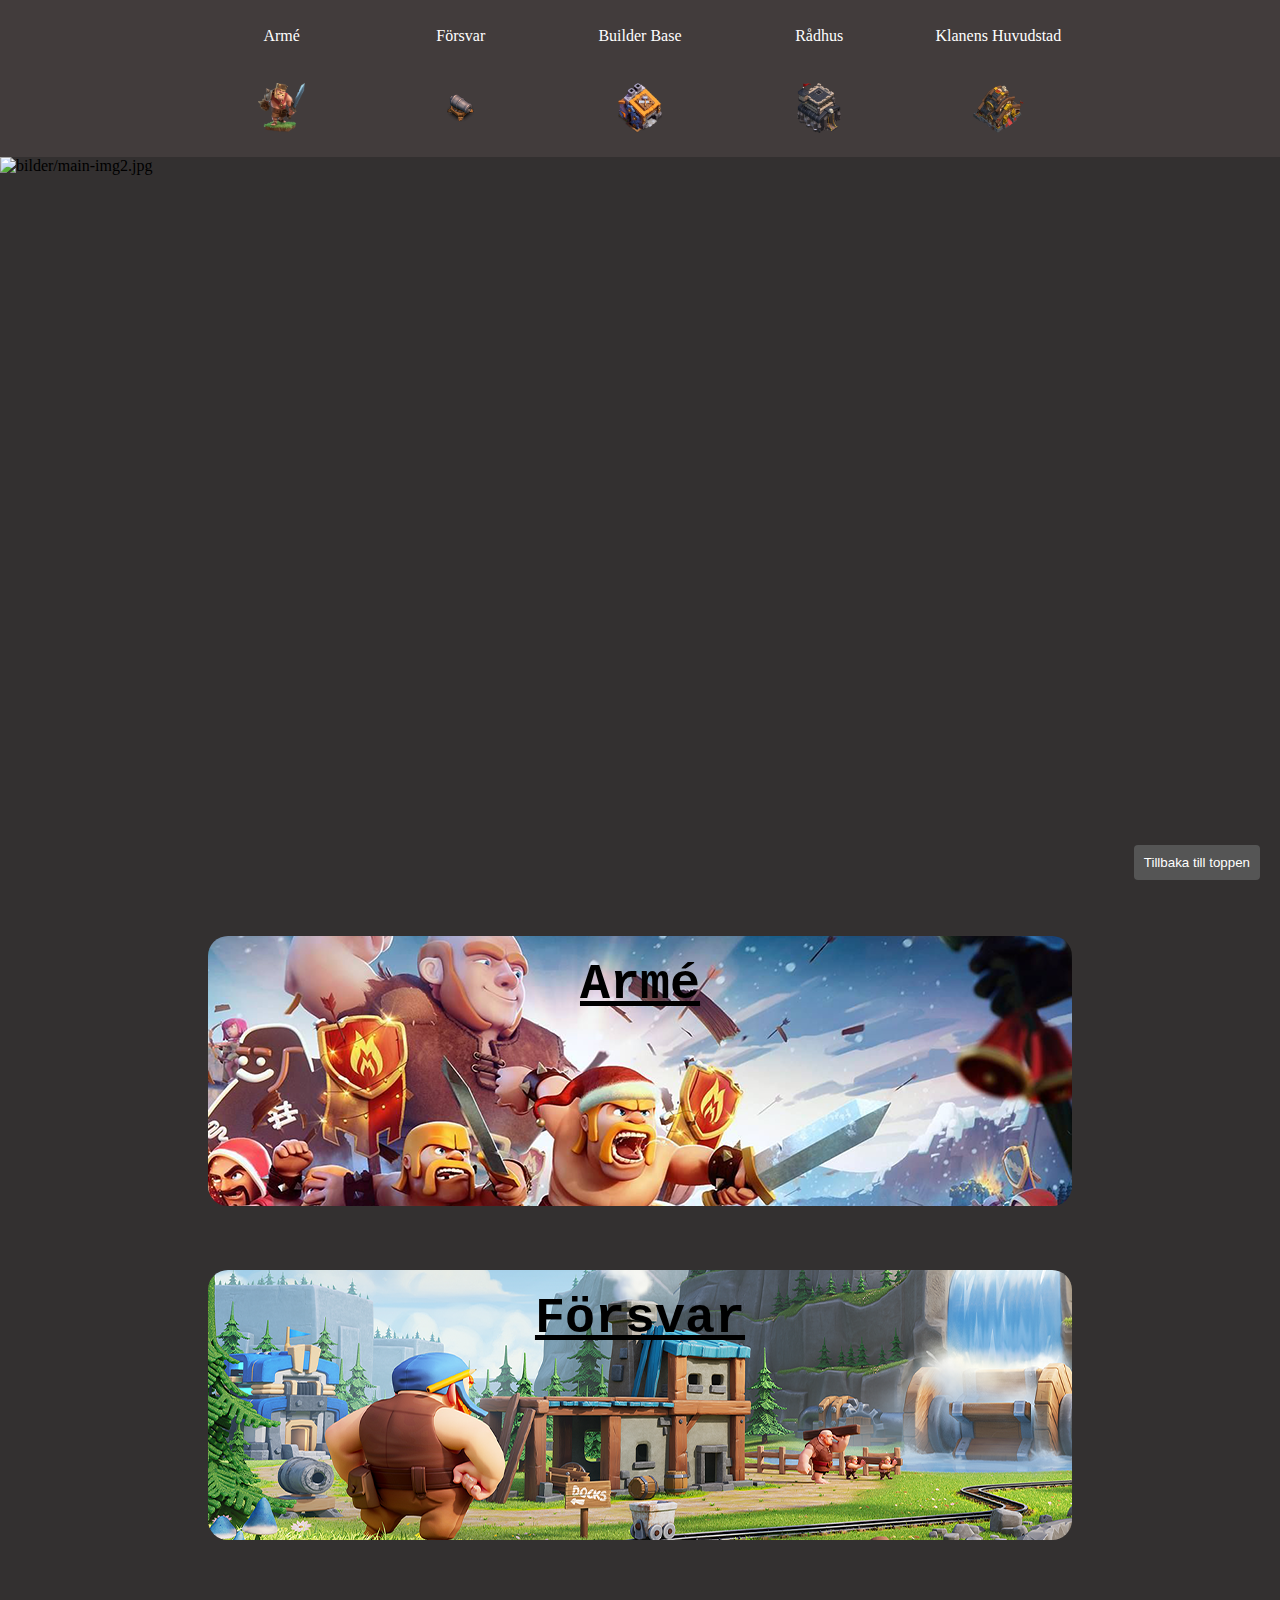
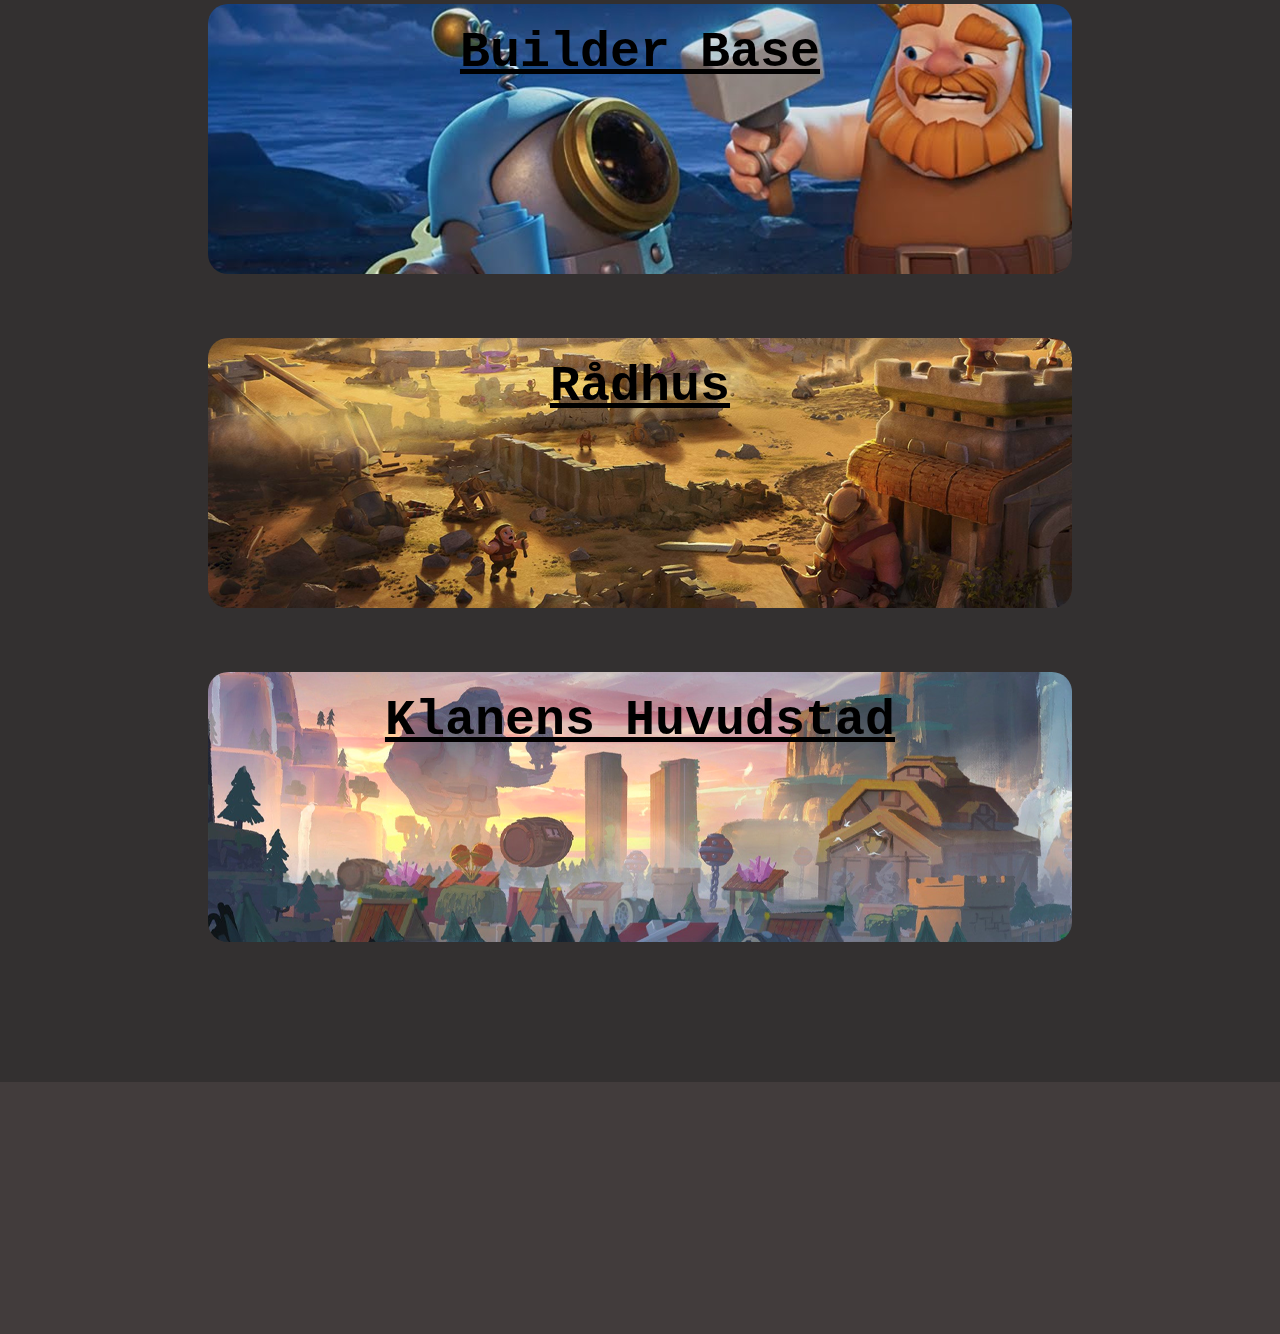
==== commit f0417008: "man" ====
--- a/index.html
+++ b/index.html
@@ -37,29 +37,29 @@
     <div class="page-container">
     
         <a href="army-page.html" class="content-container" id="content-container1"> 
-            <div class="box-text" id="arme"> <h1>Armé</h1></div>
+            <div class="box-text" id="arme"> <h1 class="title">Armé</h1></div>
         </a>
 
         <a href="defence-page.html" class="content-container" id="content-container2"> 
-            <div class="box-text" id="försvar"> <h1>Försvar</h1></div>
+            <div class="box-text" id="försvar"> <h1 class="title">Försvar</h1></div>
         </a>
 
     
 
     
-        <a href="builder-base-page" class="content-container" id="content-container3"> 
-            <div class="box-text" id="builder-base"> <h1>Builder Base</h1></div>
+        <a href="builder-base-page.html" class="content-container" id="content-container3"> 
+            <div class="box-text" id="builder-base"> <h1 class="title">Builder Base</h1></div>
         </a>
 
         <a href="town-hall-page.html" class="content-container" id="content-container4"> 
-            <div class="box-text" id="rådhus"> <h1>Rådhus</h1></div>
+            <div class="box-text" id="rådhus"> <h1 class="title">Rådhus</h1></div>
         </a>
 
     
 
     
         <a href="clan-capital-page.html" class="content-container" id="content-container5"> 
-            <div class="box-text" id="klan-huvudstad"> <h1>Klanens Huvudstad</h1></div>
+            <div class="box-text" id="klan-huvudstad"> <h1 class="title">Klanens Huvudstad</h1></div>
         </a>
 
     </div>
--- a/styles.css
+++ b/styles.css
@@ -73,6 +73,7 @@
     font-size: 16px;
     cursor: pointer;
     margin-bottom: 20%;
+    text-align: center;
   }
 
 .button1{
@@ -123,6 +124,7 @@
     text-decoration: none;
     max-width: 864px;
     max-height: 287.928px;
+    text-align: center;
 }
 
 #content-container2{
@@ -136,6 +138,7 @@
     text-decoration: none;
     max-width: 864px;
     max-height: 287.928px;
+    text-align: center;
 }
 
 #content-container3{
@@ -149,6 +152,7 @@
     text-decoration: none;
     max-width: 864px;
     max-height: 287.928px;
+    text-align: center;
 }
 
 #content-container4{
@@ -162,6 +166,7 @@
     text-decoration: none;
     max-width: 864px;
     max-height: 287.928px;
+    text-align: center;
 }
 
 #content-container5{
@@ -175,6 +180,7 @@
     text-decoration: none;
     max-width: 864px;
     max-height: 287.928px;
+    text-align: center;
 }
 
 
@@ -190,7 +196,13 @@
     font-family: 'Courier New', Courier, monospace;
     display: flex;
     justify-content: center;
-    text-shadow: 5px, 5px, black;
+    
+}
+
+.title{
+    color: black;
+    text-decoration:underline;
+    text-align: center;
 }
 
 .bottom-box-container{
@@ -509,6 +521,7 @@
     padding-bottom: 2vh;
 }
 
+
 .big-box{
     width: 70%;
     height: auto;
@@ -556,6 +569,15 @@
 
 .padding{
     padding-bottom: 2vh;
+}
+
+.troop-text2{
+    padding-top: 1%;
+    height: 10%;
+    display: flex;
+    flex-direction: row;
+    justify-content: center;
+    align-items: center;
 }
 
 @media(max-width:1279px){
@@ -651,7 +673,7 @@
 @media(max-width:500px){
     .button{
         width: 40px;
-        font-size: 14px;
+        font-size: 12px;
     }
     .pe-button{
         font-size: 30px;
